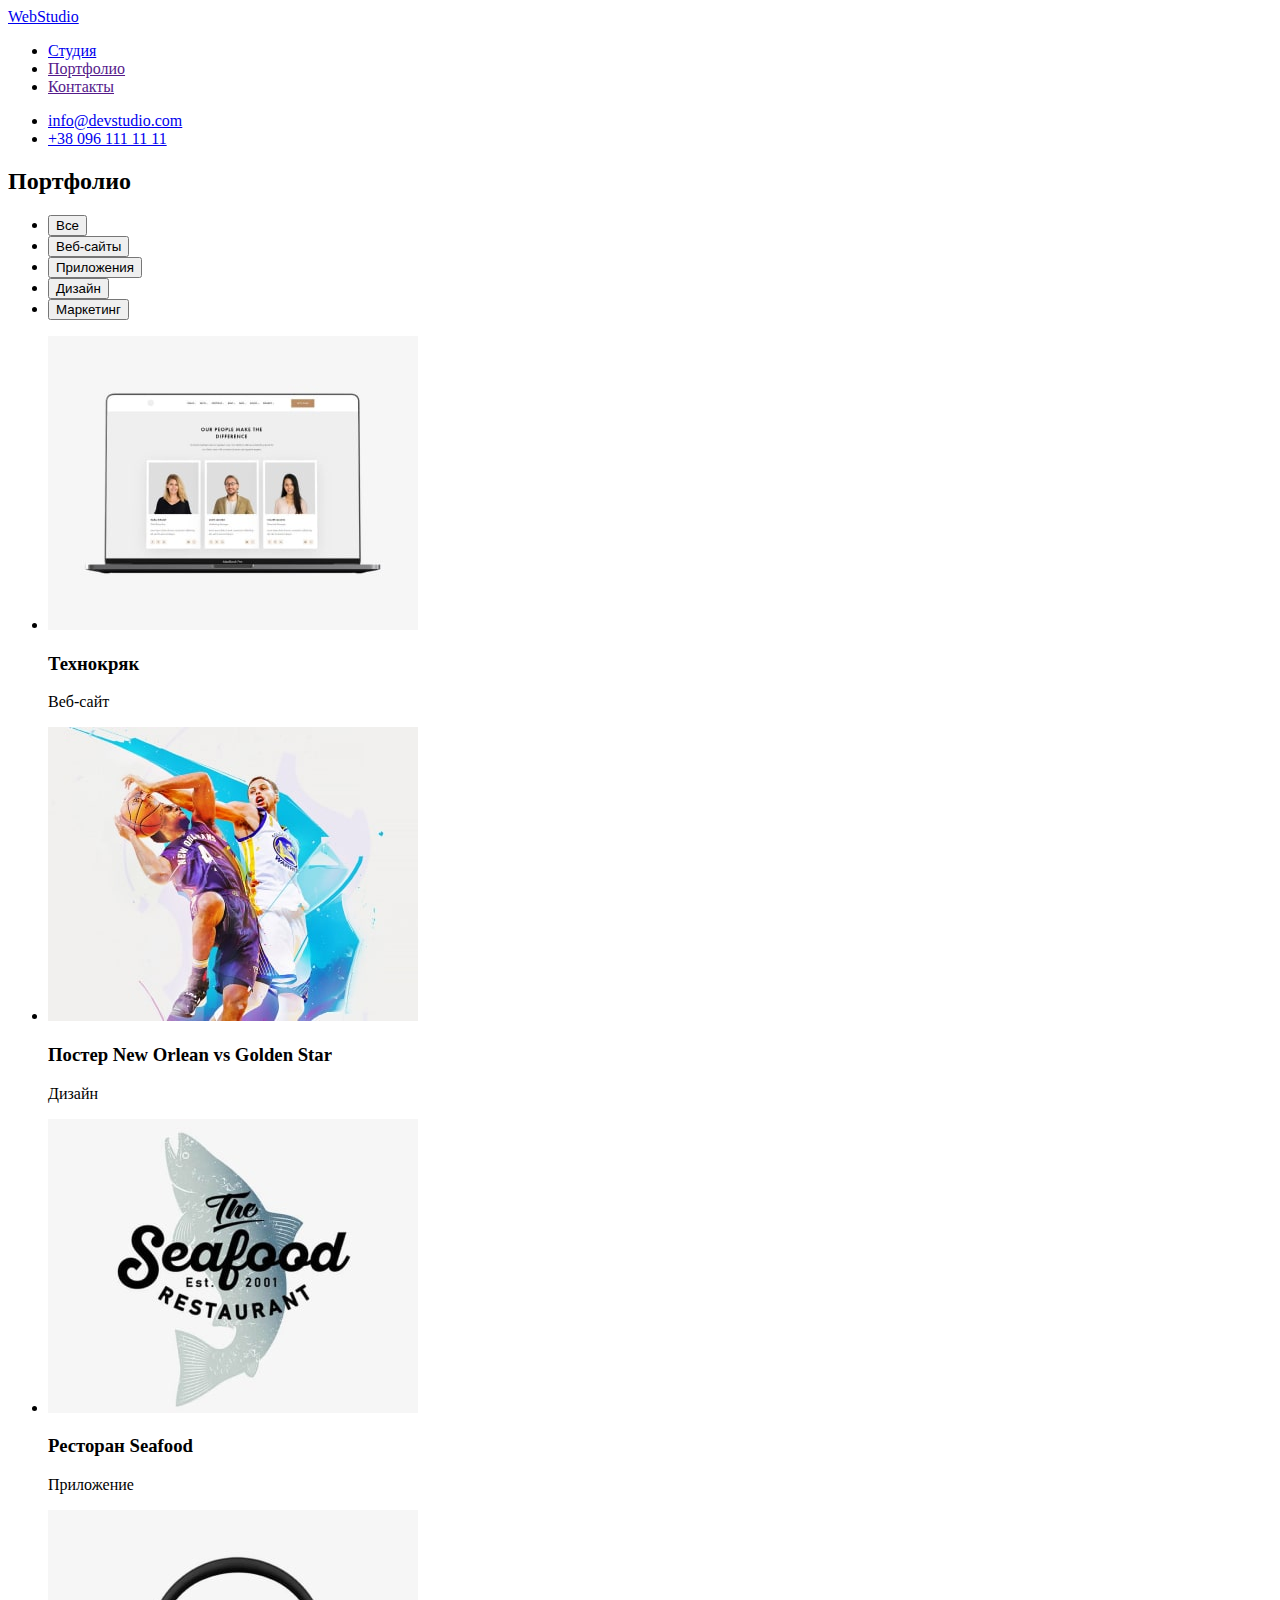
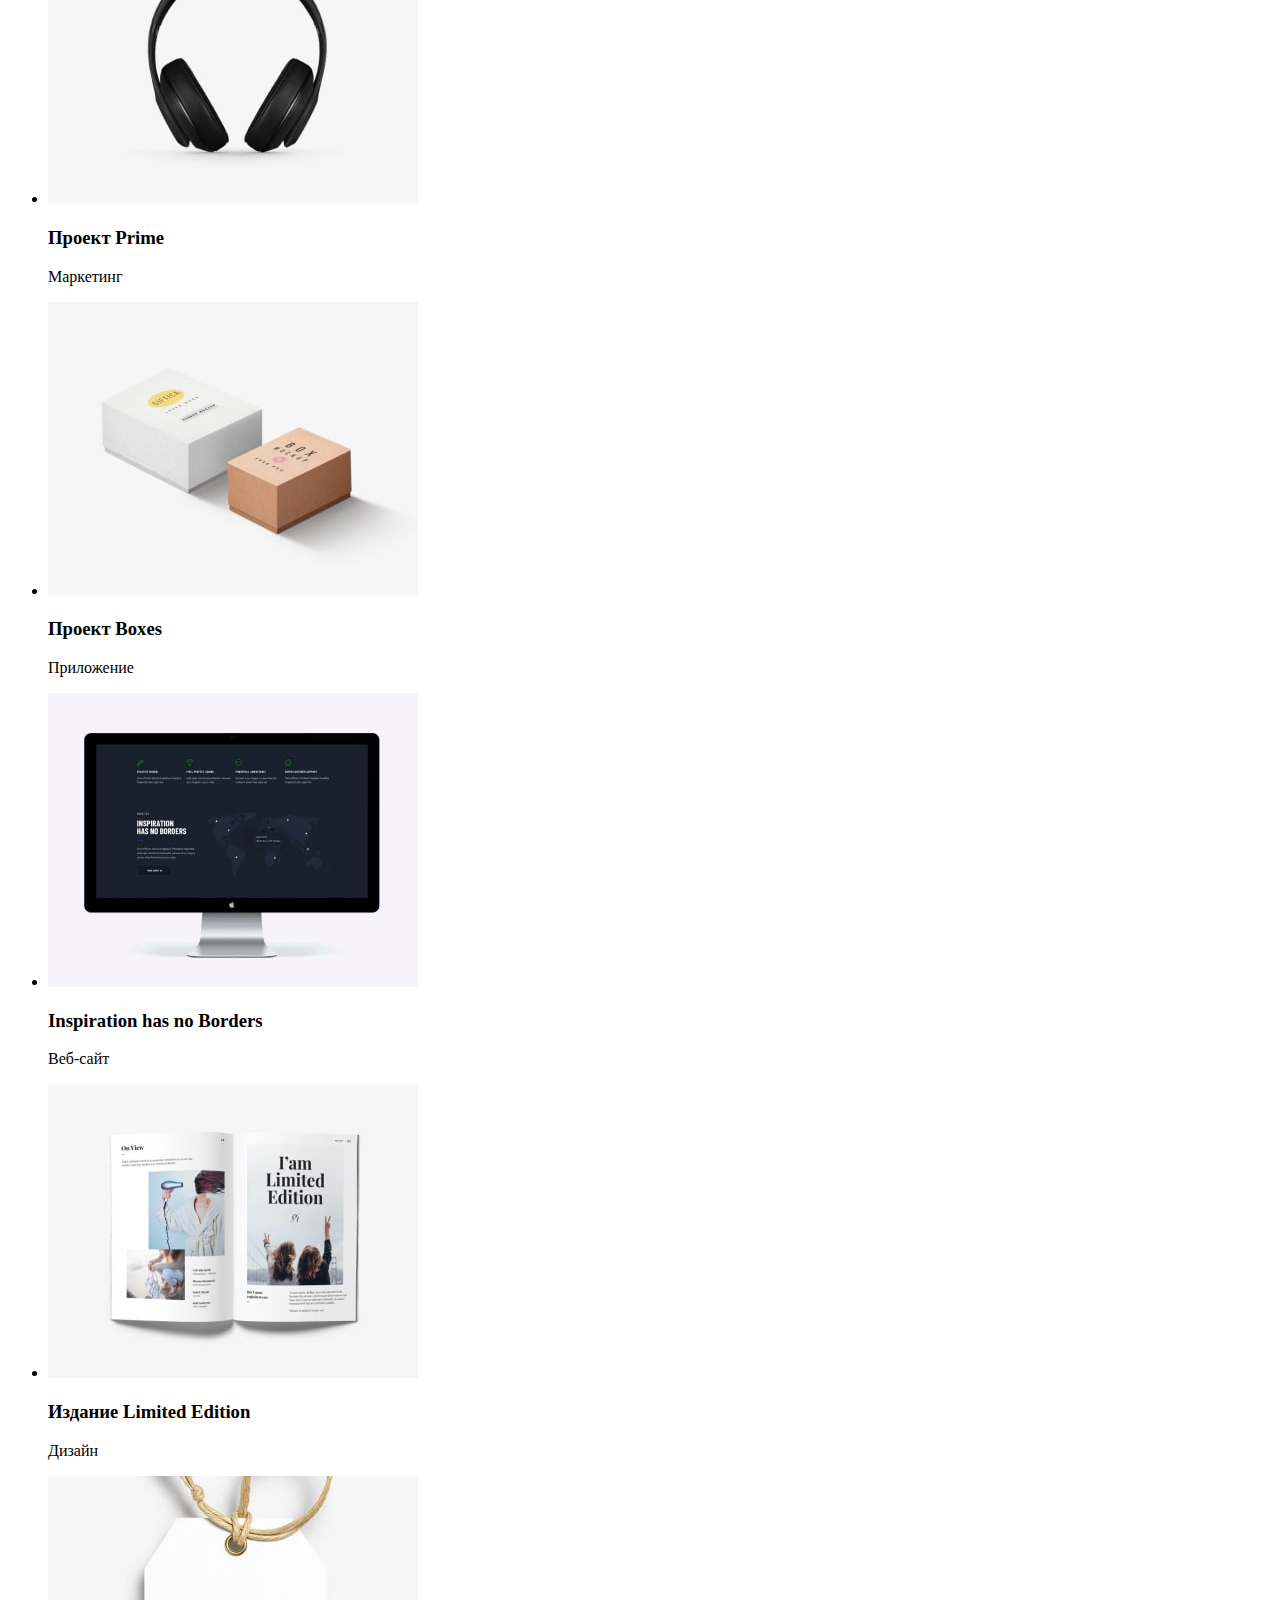
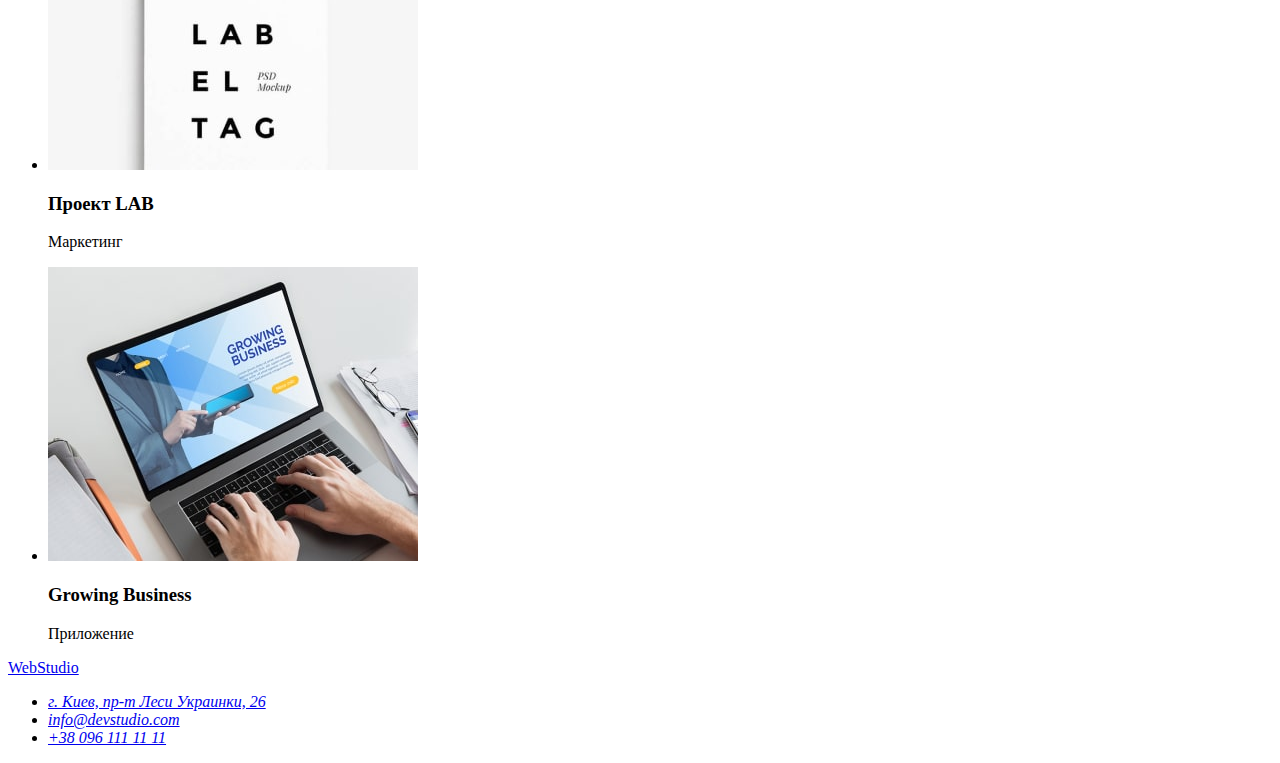
==== portfolio.html @ 1950794d "Сделана разметка портфолио" ====
<!DOCTYPE html>
<html lang="ru">
  <head>
    <meta charset="UTF-8" />
    <meta http-equiv="X-UA-Compatible" content="IE=edge" />
    <meta name="viewport" content="width=, initial-scale=1.0" />
    <title>Портфолио</title>
  </head>
  <body>
    <header>
      <nav>
        <a href=" /">WebStudio</a>
        <ul>
          <li><a href="./index.html" target="blank">Студия</a></li>
          <li><a href="" target="blank">Портфолио</a></li>
          <li><a href="" target="blank">Контакты</a></li>
        </ul>
      </nav>
      <ul>
        <li><a href="mailto:info@devstudio.com">info@devstudio.com</a></li>
        <li><a href="tel:+380961111111">+38 096 111 11 11</a></li>
      </ul>
    </header>
    <main>
      <section>
        <h2>Портфолио</h2>
        <ul>
          <li>
            <button type="button">Все</button>
          </li>
          <li>
            <button type="button">Веб-сайты</button>
          </li>
          <li>
            <button type="button">Приложения</button>
          </li>
          <li>
            <button type="button">Дизайн</button>
          </li>
          <li>
            <button type="button">Маркетинг</button>
          </li>
        </ul>
        <ul>
          <li>
            <img src="./images/portfolio-1.jpg" alt="Веб-сайт" width="370" height="294" />
            <h3>Технокряк</h3>
            <p>Веб-сайт</p>
          </li>
          <li>
            <img src="./images/portfolio-2.jpg" alt="Дизайн" width="370" height="294" />
            <h3>Постер New Orlean vs Golden Star</h3>
            <p>Дизайн</p>
          </li>
          <li>
            <img src="./images/portfolio-3.jpg" alt="Приложение" width="370" height="294" />
            <h3>Ресторан Seafood</h3>
            <p>Приложение</p>
          </li>
          <li>
            <img src="./images/portfolio-4.jpg" alt="Маркетинг" width="370" height="294" />
            <h3>Проект Prime</h3>
            <p>Маркетинг</p>
          </li>
          <li>
            <img src="./images/portfolio-5.jpg" alt="Приложение" width="370" height="294" />
            <h3>Проект Boxes</h3>
            <p>Приложение</p>
          </li>
          <li>
            <img src="./images/portfolio-6.jpg" alt="Веб-сайт" width="370" height="294" />
            <h3>Inspiration has no Borders</h3>
            <p>Веб-сайт</p>
          </li>
          <li>
            <img src="./images/portfolio-7.jpg" alt="Дизайн" width="370" height="294" />
            <h3>Издание Limited Edition</h3>
            <p>Дизайн</p>
          </li>
          <li>
            <img src="./images/portfolio-8.jpg" alt="Маркетинг" width="370" height="294" />
            <h3>Проект LAB</h3>
            <p>Маркетинг</p>
          </li>
          <li>
            <img src="./images/portfolio-9.jpg" alt="Приложение" width="370" height="294" />
            <h3>Growing Business</h3>
            <p>Приложение</p>
          </li>
        </ul>
      </section>
    </main>
    <footer>
      <a href=" /">WebStudio</a>
      <address>
        <ul>
          <li>
            <a href="https://goo.gl/maps/TyYvjvDMb3487e6Y6" target="blank"
              >г. Киев, пр-т Леси Украинки, 26</a
            >
          </li>
          <li><a href="mailto:info@devstudio.com">info@devstudio.com</a></li>
          <li><a href="tel:+380961111111">+38 096 111 11 11</a></li>
        </ul>
      </address>
    </footer>
  </body>
</html>
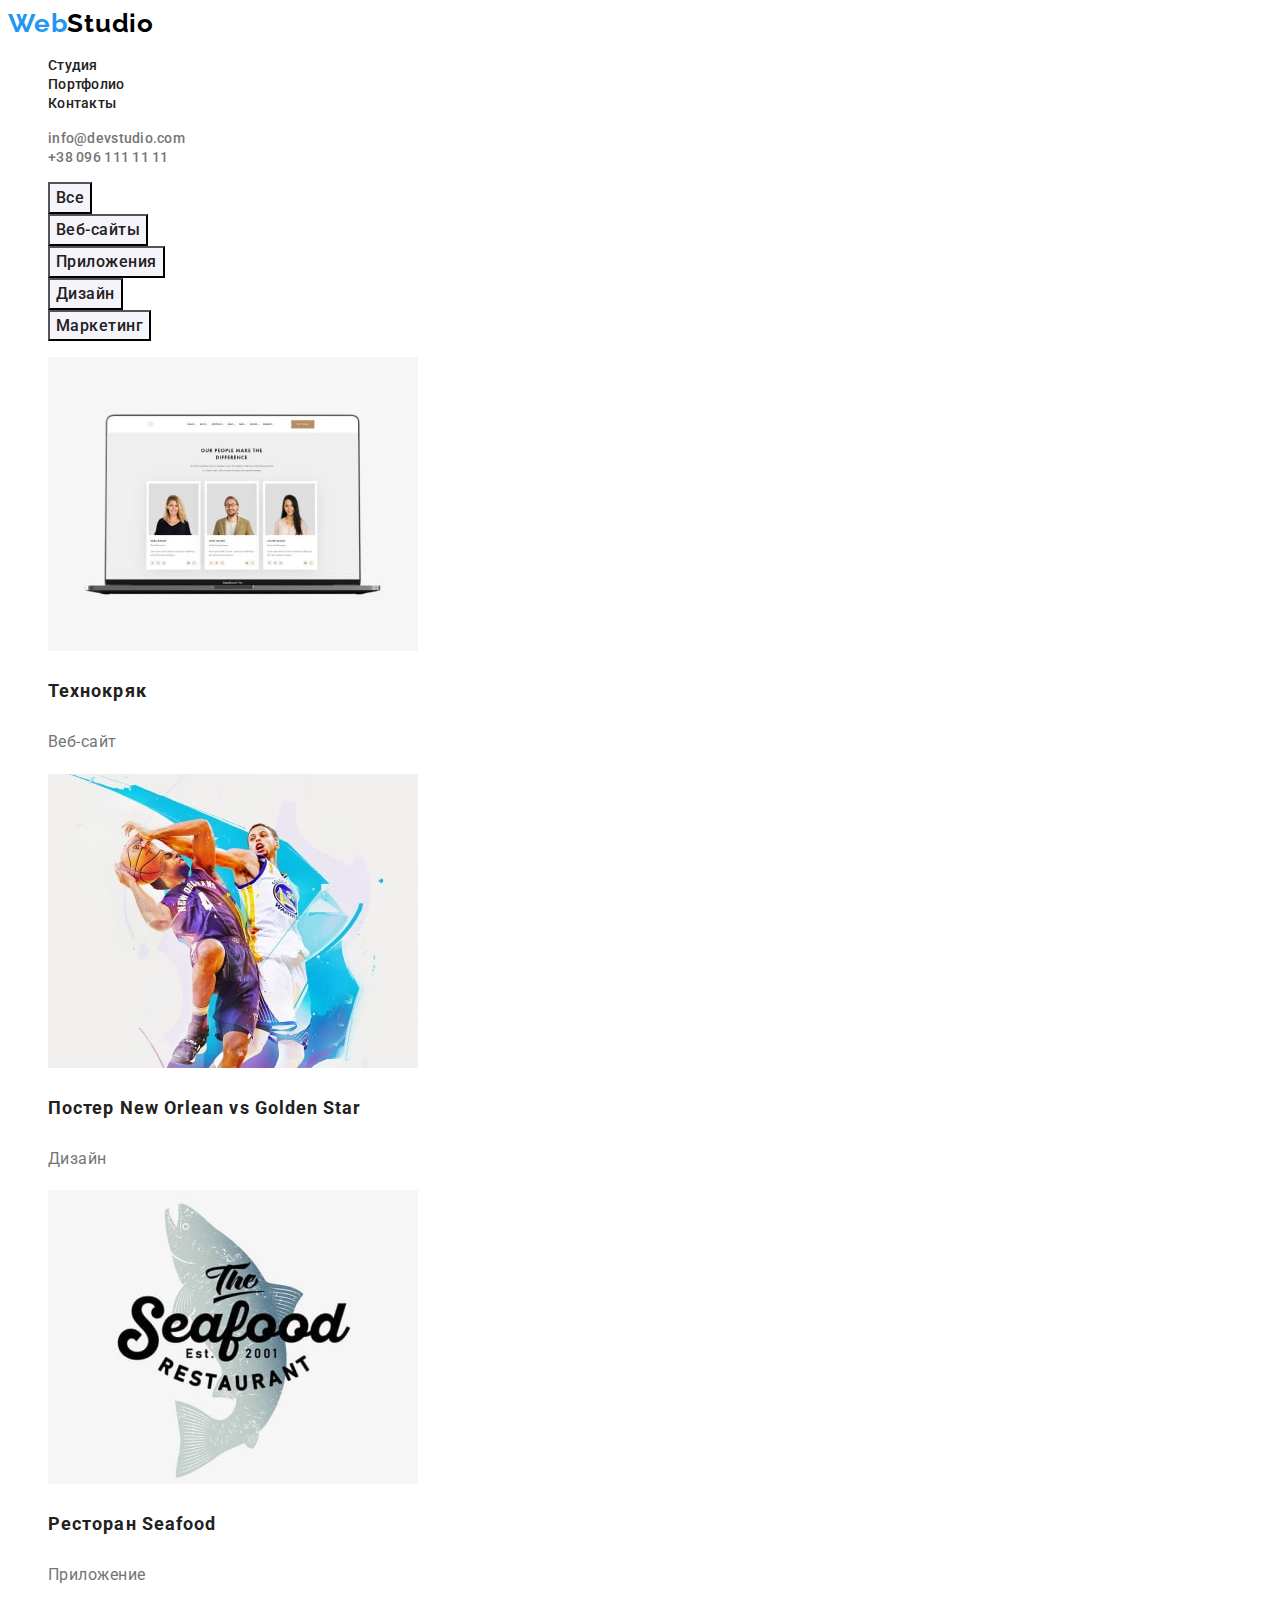
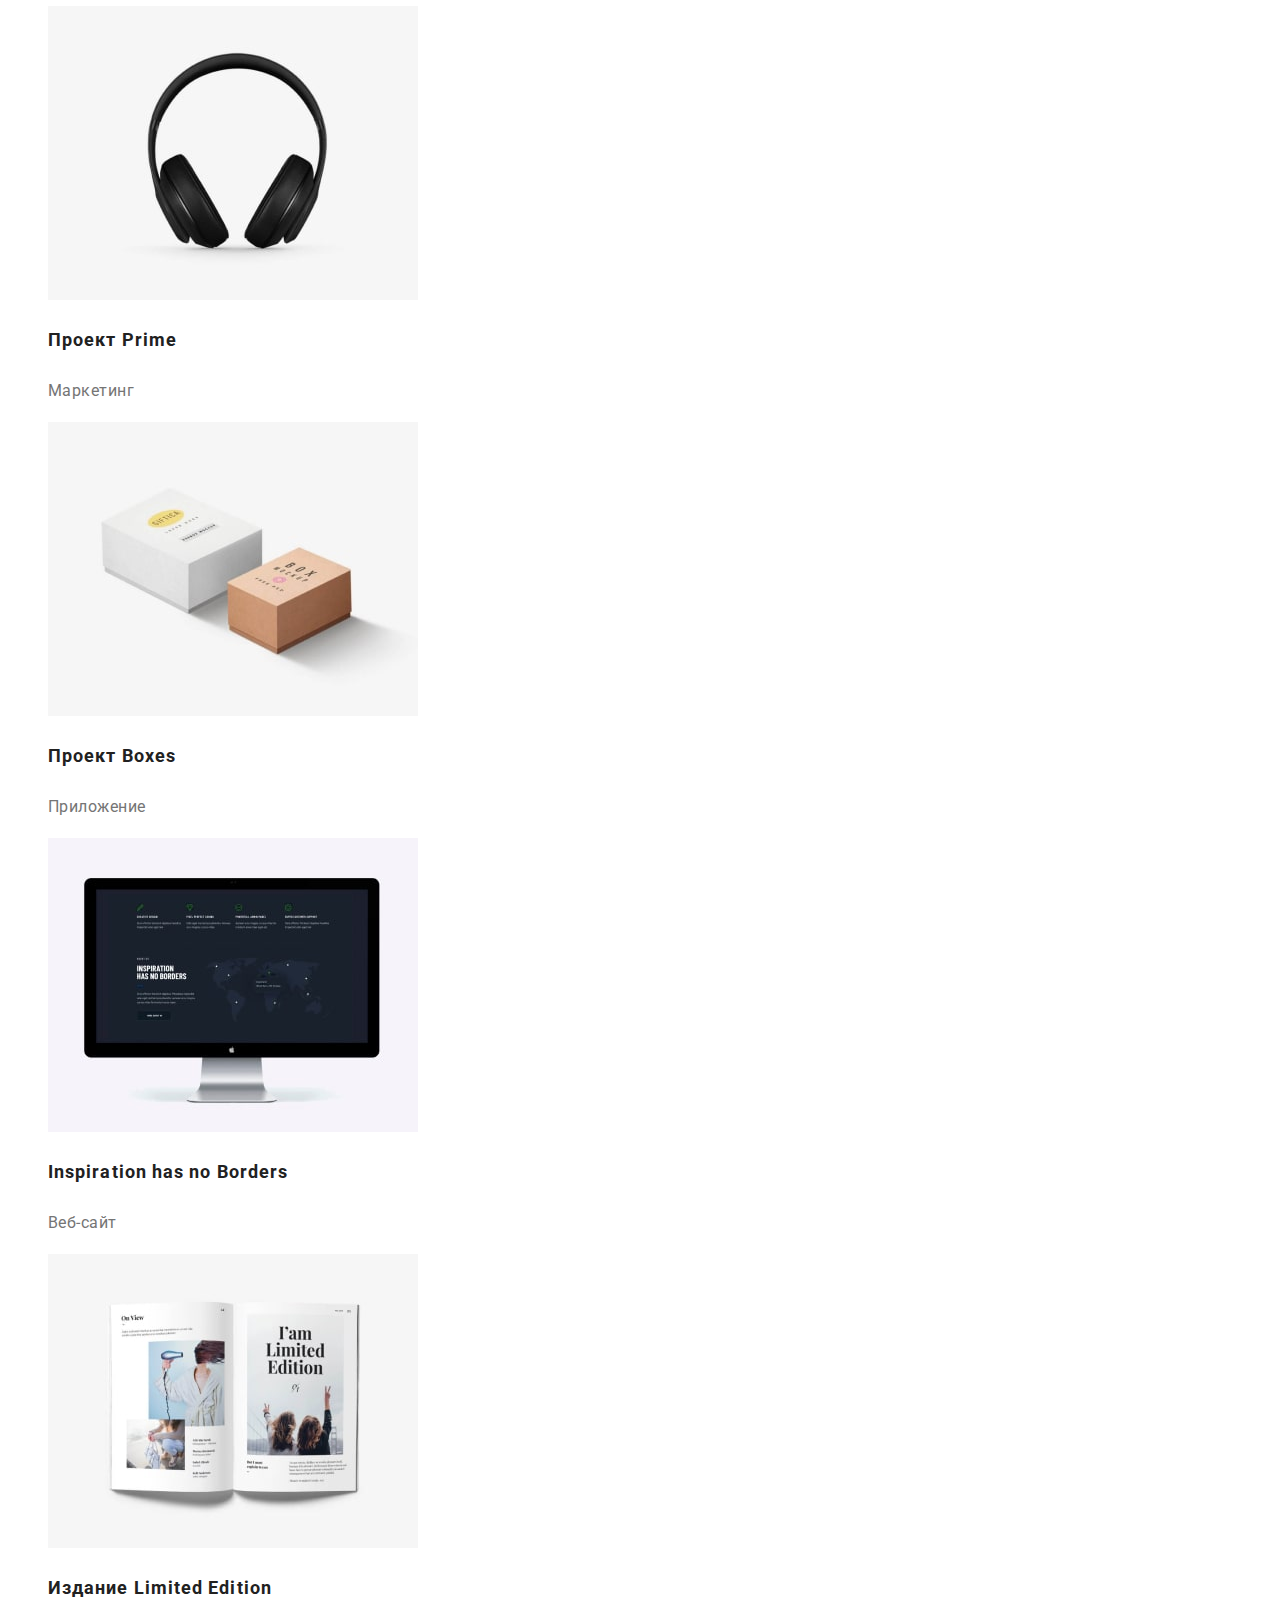
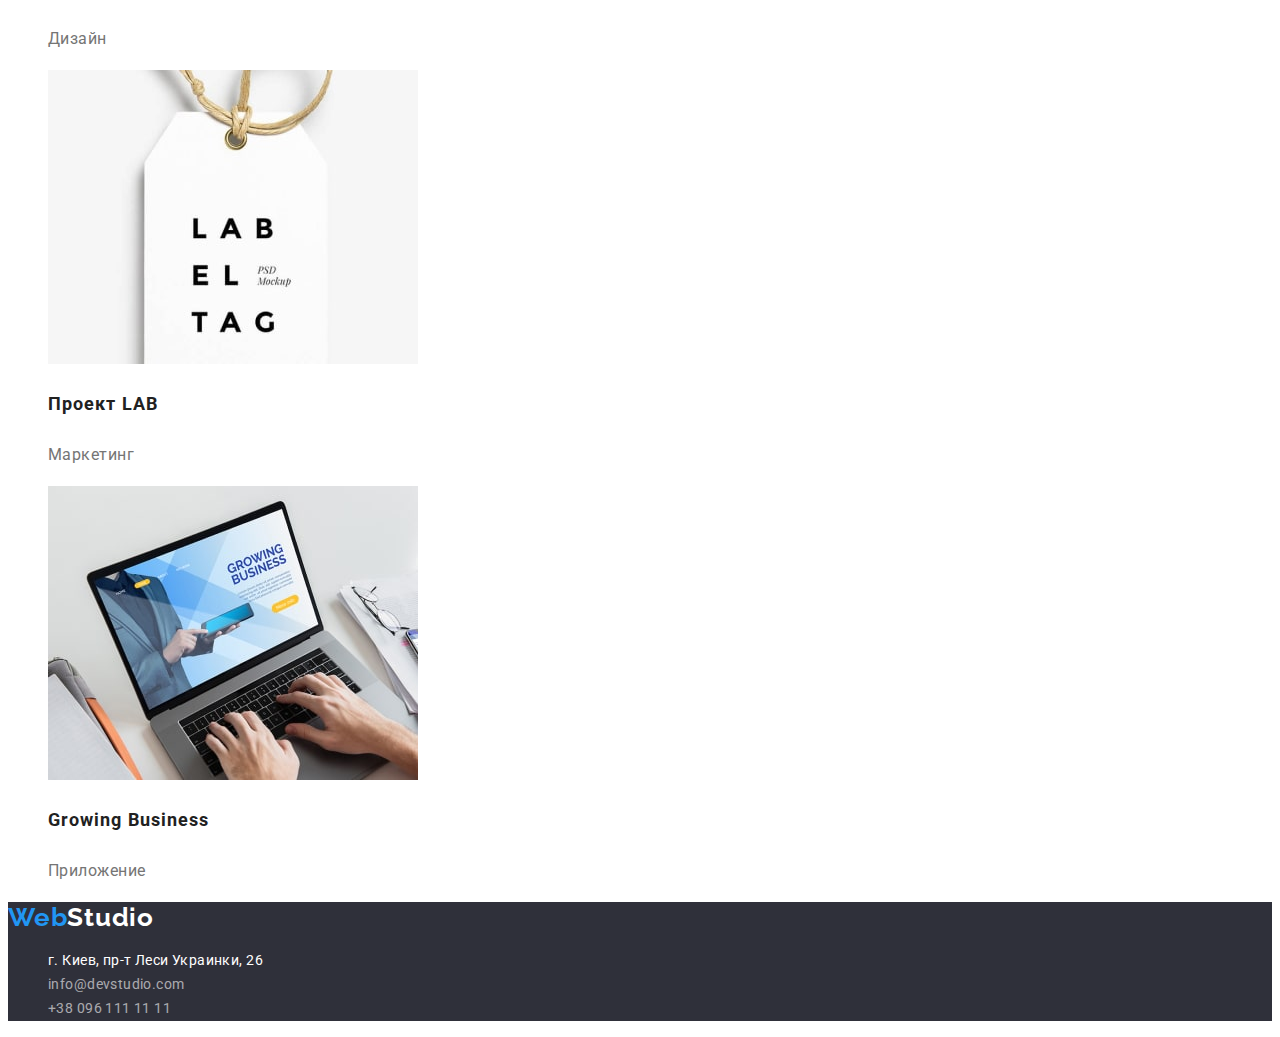
==== commit 93727fac: "css index + css portfolio" ====
--- a/portfolio.html
+++ b/portfolio.html
@@ -5,102 +5,128 @@
     <meta http-equiv="X-UA-Compatible" content="IE=edge" />
     <meta name="viewport" content="width=, initial-scale=1.0" />
     <title>Портфолио</title>
+    <link rel="preconnect" href="https://fonts.googleapis.com" />
+    <link rel="preconnect" href="https://fonts.gstatic.com" crossorigin />
+    <link
+      href="https://fonts.googleapis.com/css2?family=Raleway:wght@700&family=Roboto:wght@400;500;700;900&display=swap"
+      rel="stylesheet"
+    />
+    <link rel="stylesheet" href="./css/styles.css" />
   </head>
   <body>
-    <header>
-      <nav>
-        <a href=" /">WebStudio</a>
-        <ul>
-          <li><a href="./index.html" target="blank">Студия</a></li>
-          <li><a href="" target="blank">Портфолио</a></li>
-          <li><a href="" target="blank">Контакты</a></li>
+    <header class="header">
+      <nav class="header-navigation">
+        <a class="logo link" href=" /">Web<span class="header-logo">Studio</span> </a>
+        <ul class="header-list list">
+          <li class="header-item">
+            <a href="./index.html" class="header-link link" target="blank">Студия</a>
+          </li>
+          <li class="header-item">
+            <a href="./portfolio.html" class="header-link link" target="blank">Портфолио</a>
+          </li>
+          <li class="header-item">
+            <a href="" class="header-link link" target="blank">Контакты</a>
+          </li>
         </ul>
       </nav>
-      <ul>
-        <li><a href="mailto:info@devstudio.com">info@devstudio.com</a></li>
-        <li><a href="tel:+380961111111">+38 096 111 11 11</a></li>
+      <ul class="header-contact list">
+        <li class="header-contact-item">
+          <a href="mailto:info@devstudio.com" class="header-contact-link link"
+            >info@devstudio.com</a
+          >
+        </li>
+        <li class="header-contact-item">
+          <a href="tel:+380961111111" class="header-contact-link link">+38 096 111 11 11</a>
+        </li>
       </ul>
     </header>
     <main>
-      <section>
-        <h2>Портфолио</h2>
-        <ul>
-          <li>
-            <button type="button">Все</button>
+      <section class="portfolio">
+        <h2 class="visually-hidden">Портфолио</h2>
+        <ul class="portfolio-btn-list list">
+          <li class="portfolio-btn-item">
+            <button type="button" class="portfolio-btn">Все</button>
           </li>
-          <li>
-            <button type="button">Веб-сайты</button>
+          <li class="portfolio-btn-item">
+            <button type="button" class="portfolio-btn">Веб-сайты</button>
           </li>
-          <li>
-            <button type="button">Приложения</button>
+          <li class="portfolio-btn-item">
+            <button type="button" class="portfolio-btn">Приложения</button>
           </li>
-          <li>
-            <button type="button">Дизайн</button>
+          <li class="portfolio-btn-item">
+            <button type="button" class="portfolio-btn">Дизайн</button>
           </li>
-          <li>
-            <button type="button">Маркетинг</button>
+          <li class="portfolio-btn-item">
+            <button type="button" class="portfolio-btn">Маркетинг</button>
           </li>
         </ul>
-        <ul>
-          <li>
+        <ul class="portfolio-list list">
+          <li class="portfolio-item">
             <img src="./images/portfolio-1.jpg" alt="Веб-сайт" width="370" height="294" />
-            <h3>Технокряк</h3>
-            <p>Веб-сайт</p>
+            <h3 class="portfolio-top-text">Технокряк</h3>
+            <p class="portfolio-text">Веб-сайт</p>
           </li>
-          <li>
+          <li class="portfolio-item">
             <img src="./images/portfolio-2.jpg" alt="Дизайн" width="370" height="294" />
-            <h3>Постер New Orlean vs Golden Star</h3>
-            <p>Дизайн</p>
+            <h3 class="portfolio-top-text">Постер New Orlean vs Golden Star</h3>
+            <p class="portfolio-text">Дизайн</p>
           </li>
-          <li>
+          <li class="portfolio-item">
             <img src="./images/portfolio-3.jpg" alt="Приложение" width="370" height="294" />
-            <h3>Ресторан Seafood</h3>
-            <p>Приложение</p>
+            <h3 class="portfolio-top-text">Ресторан Seafood</h3>
+            <p class="portfolio-text">Приложение</p>
           </li>
-          <li>
+          <li class="portfolio-item">
             <img src="./images/portfolio-4.jpg" alt="Маркетинг" width="370" height="294" />
-            <h3>Проект Prime</h3>
-            <p>Маркетинг</p>
+            <h3 class="portfolio-top-text">Проект Prime</h3>
+            <p class="portfolio-text">Маркетинг</p>
           </li>
-          <li>
+          <li class="portfolio-item">
             <img src="./images/portfolio-5.jpg" alt="Приложение" width="370" height="294" />
-            <h3>Проект Boxes</h3>
-            <p>Приложение</p>
+            <h3 class="portfolio-top-text">Проект Boxes</h3>
+            <p class="portfolio-text">Приложение</p>
           </li>
-          <li>
+          <li class="portfolio-item">
             <img src="./images/portfolio-6.jpg" alt="Веб-сайт" width="370" height="294" />
-            <h3>Inspiration has no Borders</h3>
-            <p>Веб-сайт</p>
+            <h3 class="portfolio-top-text">Inspiration has no Borders</h3>
+            <p class="portfolio-text">Веб-сайт</p>
           </li>
-          <li>
+          <li class="portfolio-item">
             <img src="./images/portfolio-7.jpg" alt="Дизайн" width="370" height="294" />
-            <h3>Издание Limited Edition</h3>
-            <p>Дизайн</p>
+            <h3 class="portfolio-top-text">Издание Limited Edition</h3>
+            <p class="portfolio-text">Дизайн</p>
           </li>
-          <li>
+          <li class="portfolio-item">
             <img src="./images/portfolio-8.jpg" alt="Маркетинг" width="370" height="294" />
-            <h3>Проект LAB</h3>
-            <p>Маркетинг</p>
+            <h3 class="portfolio-top-text">Проект LAB</h3>
+            <p class="portfolio-text">Маркетинг</p>
           </li>
-          <li>
+          <li class="portfolio-item">
             <img src="./images/portfolio-9.jpg" alt="Приложение" width="370" height="294" />
-            <h3>Growing Business</h3>
-            <p>Приложение</p>
+            <h3 class="portfolio-top-text">Growing Business</h3>
+            <p class="portfolio-text">Приложение</p>
           </li>
         </ul>
       </section>
     </main>
-    <footer>
-      <a href=" /">WebStudio</a>
-      <address>
-        <ul>
-          <li>
-            <a href="https://goo.gl/maps/TyYvjvDMb3487e6Y6" target="blank"
+    <footer class="footer">
+      <a href=" /" class="logo link">Web<span class="footer-logo">Studio</span></a>
+      <address class="footer-address">
+        <ul class="footer-list list">
+          <li class="footer-adress-item">
+            <a
+              href="https://goo.gl/maps/TyYvjvDMb3487e6Y6"
+              target="blank"
+              class="footer-adress-link link"
               >г. Киев, пр-т Леси Украинки, 26</a
             >
           </li>
-          <li><a href="mailto:info@devstudio.com">info@devstudio.com</a></li>
-          <li><a href="tel:+380961111111">+38 096 111 11 11</a></li>
+          <li class="footer-contact-item">
+            <a href="mailto:info@devstudio.com" class="footer-link link">info@devstudio.com</a>
+          </li>
+          <li class="footer-contact-item">
+            <a href="tel:+380961111111" class="footer-link link">+38 096 111 11 11</a>
+          </li>
         </ul>
       </address>
     </footer>
--- a/css/styles.css
+++ b/css/styles.css
@@ -0,0 +1,219 @@
+:root {
+  --title: #212121;
+  --main-text: #757575;
+  --accent: #2196f3;
+  --btn-text: #ffffff;
+  --second-btn-bg: #f5f4fa;
+  --second-btn-text: #212121;
+}
+
+body {
+  font-family: Roboto, Tahoma, sans-serif;
+  color: #212121;
+}
+
+.link {
+  text-decoration: none;
+}
+
+.list {
+  list-style: none;
+}
+
+.visually-hidden {
+  position: absolute;
+  white-space: nowrap;
+  width: 1px;
+  height: 1px;
+  overflow: hidden;
+  border: 0;
+  padding: 0;
+  clip: rect(0 0 0 0);
+  clip-path: inset(50%);
+  margin: -1px;
+}
+
+/* ---------------------HEADER--------------------- */
+
+.logo {
+  font-family: Raleway, Tahoma, sans-serif;
+  font-weight: 700;
+  font-size: 26px;
+  line-height: 1.19;
+  letter-spacing: 0.03em;
+  color: #2196f3;
+}
+.header-logo {
+  color: black;
+}
+
+.header-link {
+  font-weight: 500;
+  font-size: 14px;
+  line-height: 1.14;
+  letter-spacing: 0.02em;
+  color: #212121;
+}
+
+.header-link:hover,
+.header-link:focus,
+.header-contact-link:hover,
+.header-contact-link:focus {
+  color: var(--accent);
+}
+
+.header-contact-link {
+  font-weight: 500;
+  font-size: 14px;
+  line-height: 1.14;
+  letter-spacing: 0.02em;
+  color: #757575;
+}
+
+/* ---------------------HERO--------------------- */
+
+.hero {
+  background-color: #2f303a;
+}
+.hero-title {
+  font-weight: 900;
+  font-size: 44px;
+  line-height: 1.36;
+  text-align: center;
+  letter-spacing: 0.06em;
+  text-transform: uppercase;
+  color: white;
+}
+.hero-btn {
+  font-weight: 700;
+  font-size: 16px;
+  line-height: 1.88;
+  display: flex;
+  align-items: center;
+  text-align: center;
+  letter-spacing: 0.06em;
+  cursor: pointer;
+  color: var(--btn-text);
+  background-color: var(--accent);
+}
+
+/* ---------------------FEATURES--------------------- */
+
+.features-title {
+  font-weight: 700;
+  font-size: 14px;
+  line-height: 1.14;
+  letter-spacing: 0.03em;
+  text-transform: uppercase;
+  color: var(--title);
+}
+.features-text {
+  font-size: 14px;
+  line-height: 1.71;
+  letter-spacing: 0.03em;
+  color: var(--main-text);
+}
+
+/* ---------------------ABOUT--------------------- */
+.about-title {
+  font-weight: 700;
+  font-size: 36px;
+  line-height: 1.17;
+  text-align: center;
+  letter-spacing: 0.03em;
+}
+
+/* ---------------------TEAM--------------------- */
+
+.team {
+  background-color: #f5f4fa;
+}
+.team-title {
+  font-weight: 700;
+  font-size: 36px;
+  line-height: 1.17;
+  text-align: center;
+  letter-spacing: 0.03em;
+}
+
+.team-top-text {
+  font-weight: 500;
+  font-size: 16px;
+  line-height: 0.84;
+  text-align: center;
+  letter-spacing: 0.03em;
+  color: var(--title);
+}
+.team-text {
+  font-size: 16px;
+  line-height: 0.84;
+  text-align: center;
+  letter-spacing: 0.03em;
+  color: var(--main-text);
+}
+
+/* ---------------------FOOTER--------------------- */
+
+.footer {
+  background-color: #2f303a;
+}
+
+.footer-logo {
+  color: white;
+}
+
+.footer-adress-link {
+  font-style: normal;
+  font-size: 14px;
+  line-height: 1.71;
+  letter-spacing: 0.03em;
+  color: white;
+}
+
+.footer-link {
+  font-style: normal;
+  font-size: 14px;
+  line-height: 1.71;
+  letter-spacing: 0.03em;
+  color: rgba(255, 255, 255, 0.6);
+}
+
+.footer-adress-link:hover,
+.footer-adress-link:focus,
+.footer-link:hover,
+.footer-link:focus {
+  color: var(--accent);
+}
+
+/* ---------------------PORTFOLIO-------------------- */
+
+.portfolio-btn {
+  font-family: inherit;
+  font-weight: 500;
+  font-size: 16px;
+  line-height: 1.62;
+  text-align: center;
+  letter-spacing: 0.03em;
+  color: var(--second-btn-text-color);
+  background-color: var(--second-btn-bg);
+  cursor: pointer;
+}
+.portfolio-btn:hover,
+.portfolio-btn:focus {
+  color: var(--btn-text);
+  background-color: var(--accent);
+}
+
+.portfolio-top-text {
+  font-weight: 700;
+  font-size: 18px;
+  line-height: 2;
+  letter-spacing: 0.06em;
+  color: var(--title);
+}
+.portfolio-text {
+  font-size: 16px;
+  line-height: 1.88;
+  letter-spacing: 0.03em;
+  color: var(--main-text);
+}
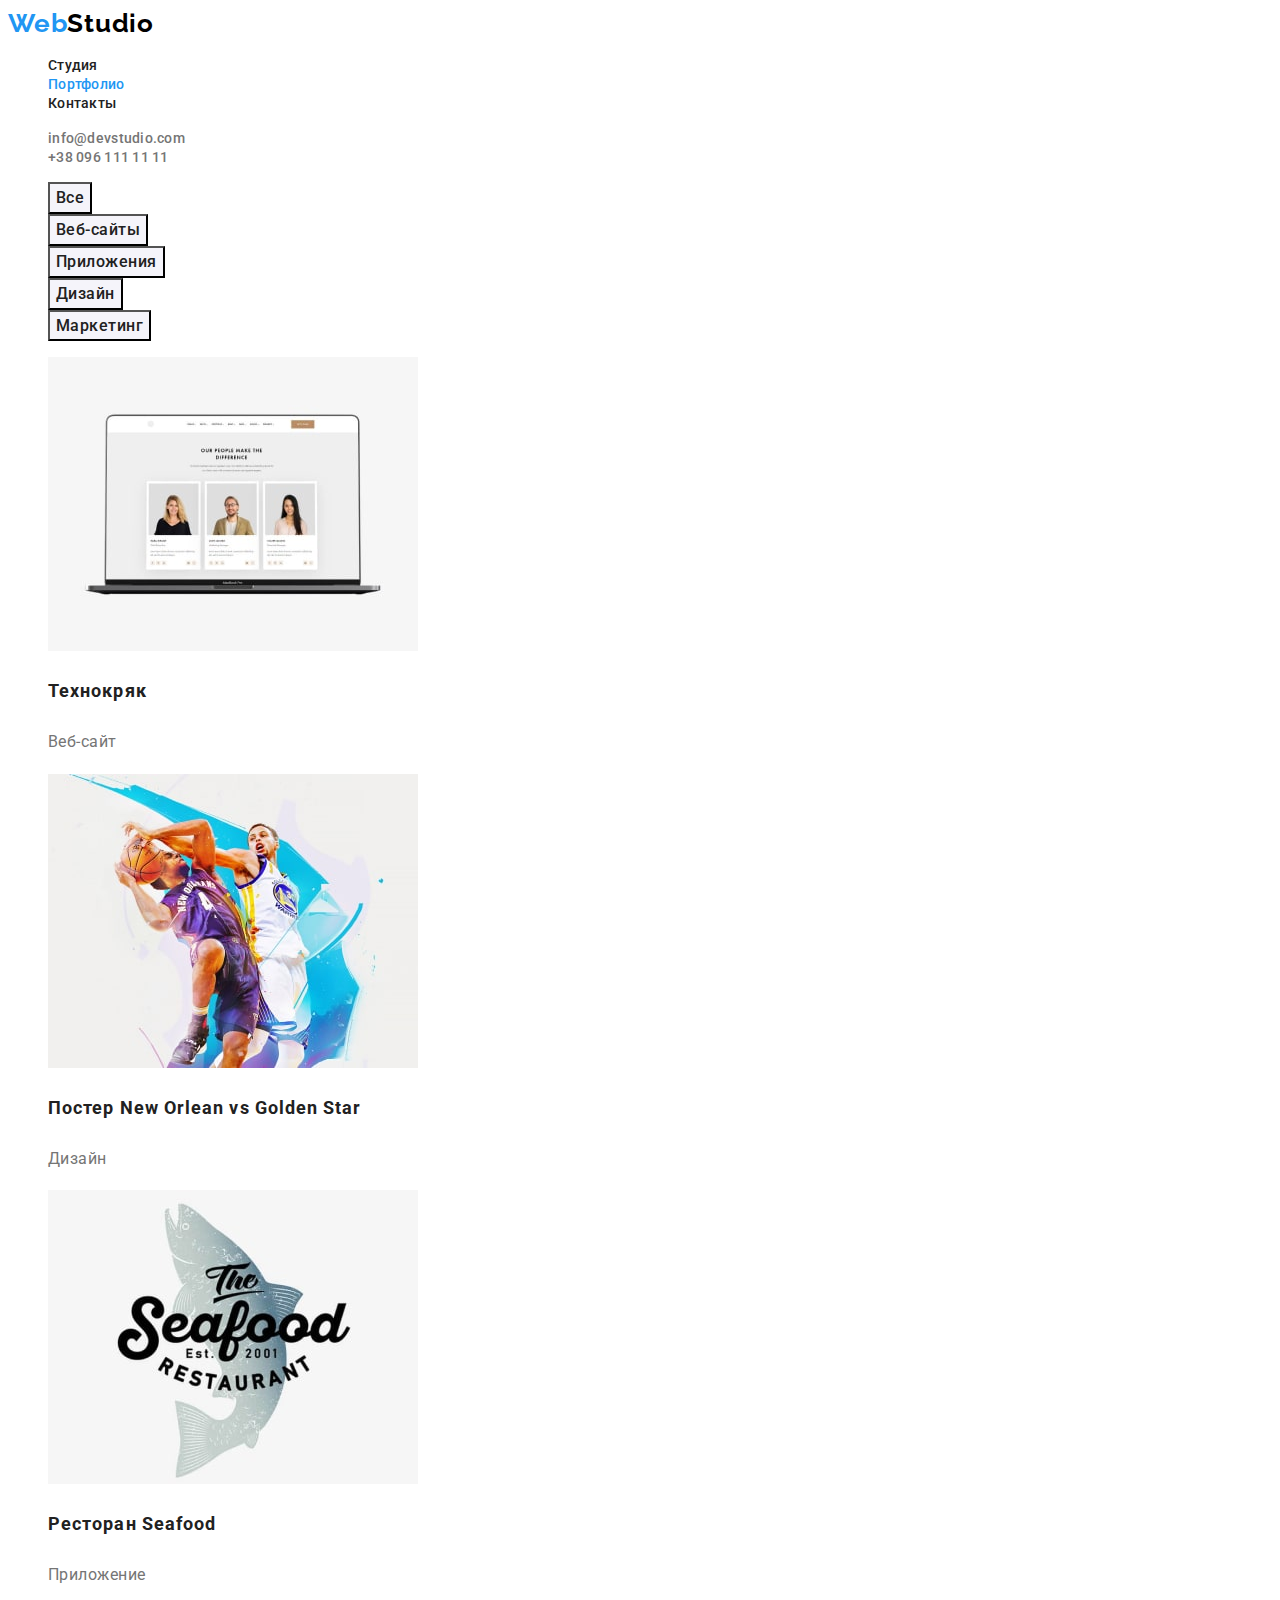
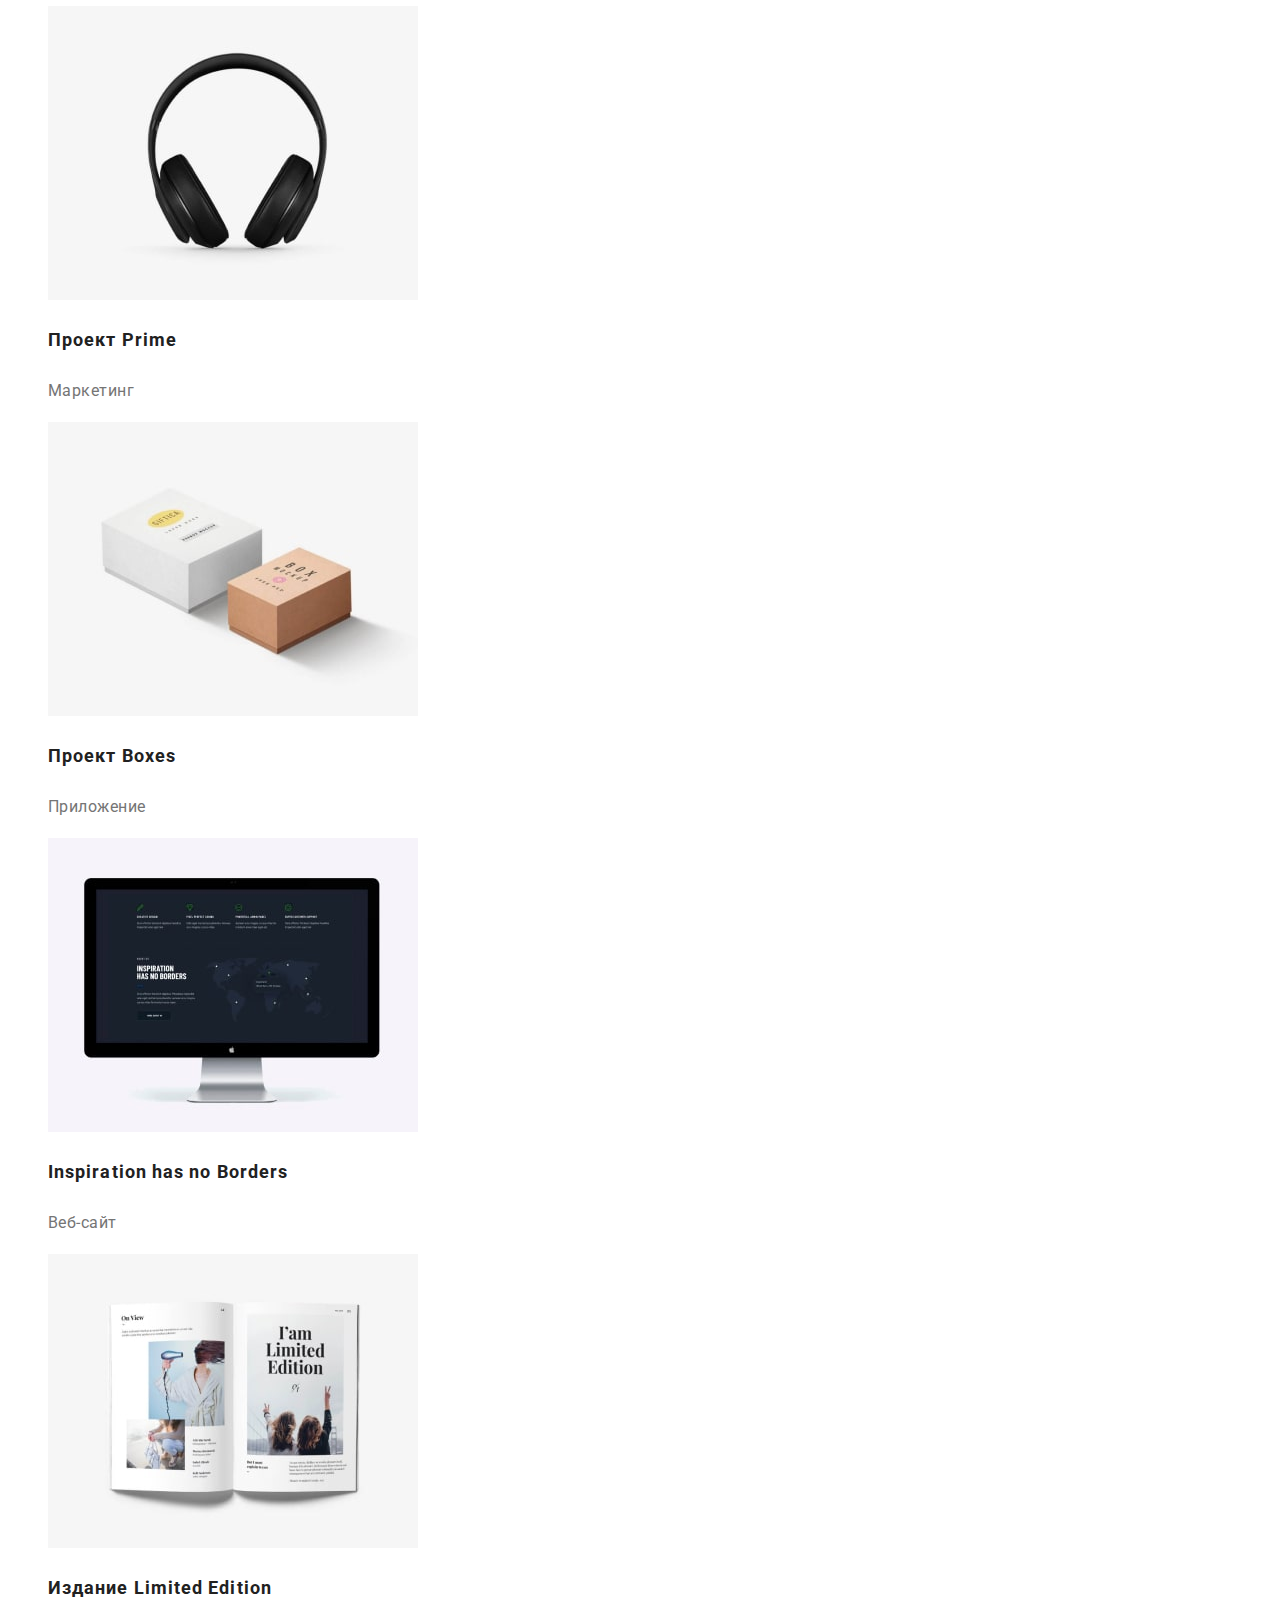
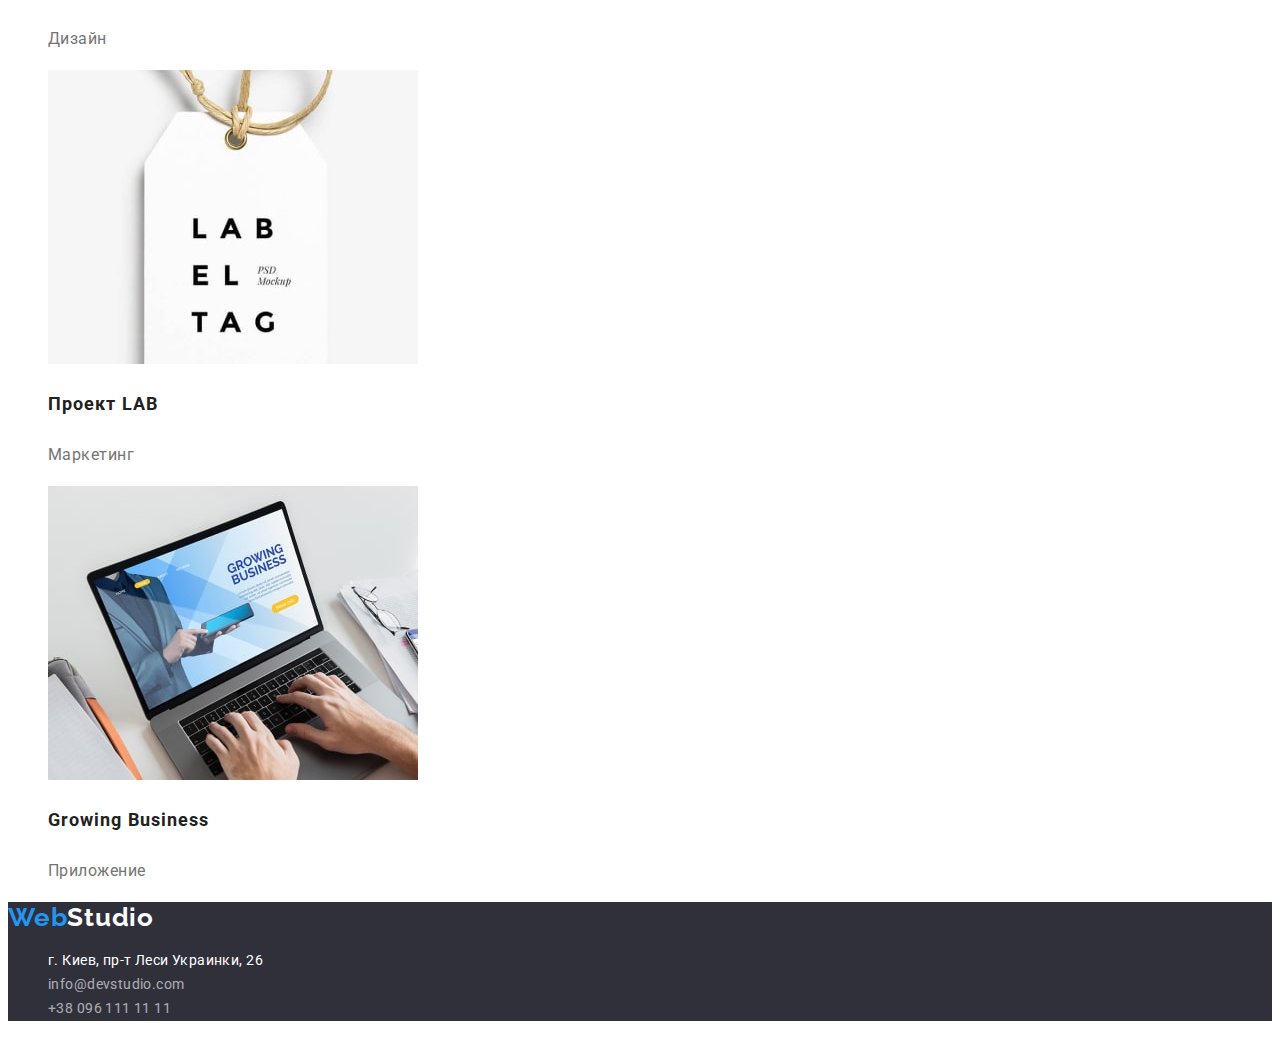
==== commit 840f35c6: "corrected colors" ====
--- a/portfolio.html
+++ b/portfolio.html
@@ -16,13 +16,13 @@
   <body>
     <header class="header">
       <nav class="header-navigation">
-        <a class="logo link" href=" /">Web<span class="header-logo">Studio</span> </a>
+        <a class="logo link" href="./index.html">Web<span class="header-logo">Studio</span> </a>
         <ul class="header-list list">
           <li class="header-item">
             <a href="./index.html" class="header-link link" target="blank">Студия</a>
           </li>
-          <li class="header-item">
-            <a href="./portfolio.html" class="header-link link" target="blank">Портфолио</a>
+          <li class="header-item current">
+            <a href="./portfolio.html" class="header-link current link" target="blank">Портфолио</a>
           </li>
           <li class="header-item">
             <a href="" class="header-link link" target="blank">Контакты</a>
--- a/css/styles.css
+++ b/css/styles.css
@@ -1,14 +1,18 @@
 :root {
   --title: #212121;
+  --white-title: #ffffff;
   --main-text: #757575;
   --accent: #2196f3;
-  --btn-text: #ffffff;
-  --second-btn-bg: #f5f4fa;
-  --second-btn-text: #212121;
+  --active-btn-color: #2196f3;
+  --active-btn-text: #ffffff;
+  --unactive-btn-bg: #f5f4fa;
+  --unactive-btn-text: #212121;
+  --background: #2f303a;
+  --second-bg: #f5f4fa;
 }
 
 body {
-  font-family: Roboto, Tahoma, sans-serif;
+  font-family: Roboto, sans-serif;
   color: #212121;
 }
 
@@ -18,6 +22,10 @@
 
 .list {
   list-style: none;
+}
+
+.header-link.current {
+  color: var(--accent);
 }
 
 .visually-hidden {
@@ -36,15 +44,15 @@
 /* ---------------------HEADER--------------------- */
 
 .logo {
-  font-family: Raleway, Tahoma, sans-serif;
+  font-family: Raleway, sans-serif;
   font-weight: 700;
   font-size: 26px;
   line-height: 1.19;
   letter-spacing: 0.03em;
-  color: #2196f3;
+  color: var(--accent);
 }
 .header-logo {
-  color: black;
+  color: #000;
 }
 
 .header-link {
@@ -52,7 +60,7 @@
   font-size: 14px;
   line-height: 1.14;
   letter-spacing: 0.02em;
-  color: #212121;
+  color: var(--title);
 }
 
 .header-link:hover,
@@ -67,13 +75,13 @@
   font-size: 14px;
   line-height: 1.14;
   letter-spacing: 0.02em;
-  color: #757575;
+  color: var(--main-text);
 }
 
 /* ---------------------HERO--------------------- */
 
 .hero {
-  background-color: #2f303a;
+  background-color: var(--background);
 }
 .hero-title {
   font-weight: 900;
@@ -82,9 +90,10 @@
   text-align: center;
   letter-spacing: 0.06em;
   text-transform: uppercase;
-  color: white;
+  color: var(--white-title);
 }
 .hero-btn {
+  font-family: inherit;
   font-weight: 700;
   font-size: 16px;
   line-height: 1.88;
@@ -93,8 +102,12 @@
   text-align: center;
   letter-spacing: 0.06em;
   cursor: pointer;
-  color: var(--btn-text);
-  background-color: var(--accent);
+  color: var(--unactive-btn-text);
+  background-color: var(--active-btn-color);
+}
+.hero-btn:hover,
+.hero-btn:focus {
+  background-color: #188ce8;
 }
 
 /* ---------------------FEATURES--------------------- */
@@ -126,7 +139,7 @@
 /* ---------------------TEAM--------------------- */
 
 .team {
-  background-color: #f5f4fa;
+  background-color: var(--second-bg);
 }
 .team-title {
   font-weight: 700;
@@ -139,14 +152,14 @@
 .team-top-text {
   font-weight: 500;
   font-size: 16px;
-  line-height: 0.84;
+  line-height: 1.19;
   text-align: center;
   letter-spacing: 0.03em;
   color: var(--title);
 }
 .team-text {
   font-size: 16px;
-  line-height: 0.84;
+  line-height: 1.19;
   text-align: center;
   letter-spacing: 0.03em;
   color: var(--main-text);
@@ -155,11 +168,11 @@
 /* ---------------------FOOTER--------------------- */
 
 .footer {
-  background-color: #2f303a;
+  background-color: var(--background);
 }
 
 .footer-logo {
-  color: white;
+  color: var(--white-title);
 }
 
 .footer-adress-link {
@@ -167,7 +180,7 @@
   font-size: 14px;
   line-height: 1.71;
   letter-spacing: 0.03em;
-  color: white;
+  color: var(--white-title);
 }
 
 .footer-link {
@@ -175,7 +188,8 @@
   font-size: 14px;
   line-height: 1.71;
   letter-spacing: 0.03em;
-  color: rgba(255, 255, 255, 0.6);
+  color: var(--white-title);
+  opacity: 60%;
 }
 
 .footer-adress-link:hover,
@@ -194,14 +208,14 @@
   line-height: 1.62;
   text-align: center;
   letter-spacing: 0.03em;
-  color: var(--second-btn-text-color);
-  background-color: var(--second-btn-bg);
+  color: var(--unactive-btn-text);
+  background-color: var(--unactive-btn-bg);
   cursor: pointer;
 }
 .portfolio-btn:hover,
 .portfolio-btn:focus {
-  color: var(--btn-text);
-  background-color: var(--accent);
+  color: var(--active-btn-text);
+  background-color: var(--active-btn-color);
 }
 
 .portfolio-top-text {
